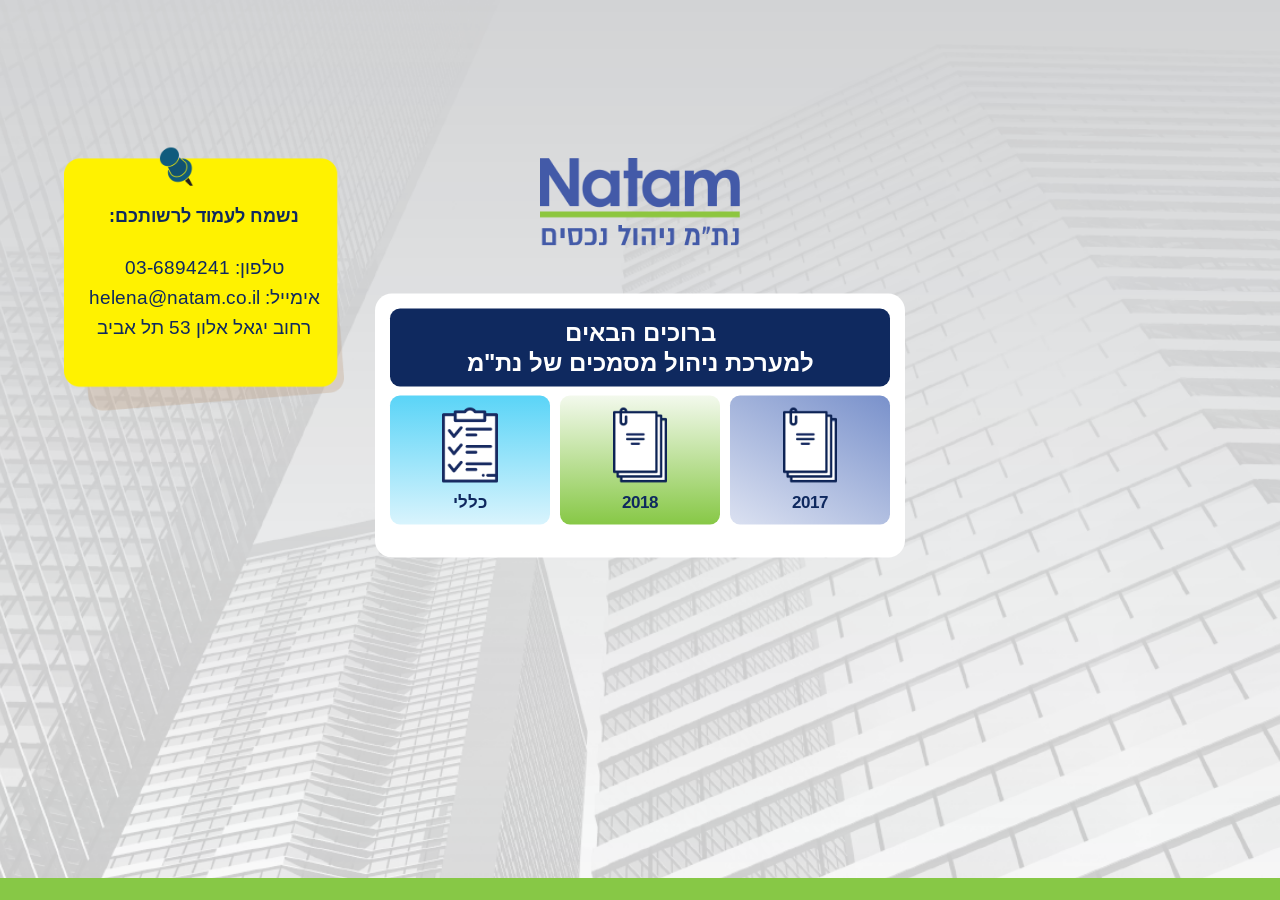
==== page2.html @ f27b5866 "some changes" ====
<html>
<head>

	<title>Natam</title>
	<meta name="viewport" content="width=device-width, initial-scale=1">
	<link href="https://fonts.googleapis.com/css?family=Arimo:400,700,700i&amp;subset=hebrew" rel="stylesheet">
	<link rel="stylesheet" type="text/css" href="css/styles.css">

</head>
<body class="aligner" style="background-image: url('img/BG_grey.png')">

	<div class="vertical-mid">
	
	<header class="logo-header">	
		<img src="img/natam.svg">
	</header>

	

	<div class="card card-s card--login">

		<header class="card__title">
			ברוכים הבאים<br>
			למערכת ניהול מסמכים של נת"מ
		</header>

		 <div class="clearfix">
		 	<div class="after-login-item grad-blue">
		 		<img class="item__icon" src="img/note_icon.png">
		 		<span class="item__title">כללי</span>
		 	</div>
		 	<div class="after-login-item grad-green-reverse">
		 		<img class="item__icon" src="img/file_icon.png">
		 		<span class="item__title">2018</span>
		 	</div>
		 	<div class="after-login-item grad-azzurro">
		 		<img class="item__icon" src="img/file_icon.png">
		 		<span class="item__title">2017</span>
		 	</div>
		 </div>

	</div>
	
	<div class="pin" style="background-image: url('img/pin.png');">
		<h2 class="pin__title">נשמח לעמוד לרשותכם:</h2>

		<p>טלפון: <a href="tel:03-6894241">03-6894241</a> </p>
		<p>אימייל: <a href="mailto:helena@natam.co.il">helena@natam.co.il</a> </p>
		<p>רחוב יגאל אלון 53 תל אביב</p>
	</div>
	</div>



</body>
</html>
---- css/styles.css ----
*, *:before, *:after {
	box-sizing: border-box;
}

html {
	direction: rtl;
}

body {
	font-family: 'Arimo', sans-serif;
	border-bottom: 22px solid #87c846;
	margin: 0;
	padding: 0;
	background-size: cover;
    background-position: center;
}

h1, h2,h3,h4,h5, h6, p {
	margin: 0;
	padding: 0;
}

/* #LOGO HEADER */
.logo-header {
	margin-bottom: 3rem;
}

.logo-header img {
	width: 200px;
}

.logo-header__title {
	font-size: 40px;
	position: relative;

}

.logo-header__title span {
	position: relative;
	color: #ffffff;
	font-size: 68px;
}

.logo-header__title--reverse span{
	color: #2c55ad;
	position: relative;
	font-size: 68px;
}


.logo-header__title--reverse span::after {
	content: "";
	position: absolute;
	height: 7px;
	background-color: #93cd57;
	width: 100%;
	left: 0;
    bottom: 0;
}

.logo-header__title span::after {
	content: "";
	position: absolute;
	height: 7px;
	background-color: #93cd57;
	width: 100%;
	left: 0;
    bottom: 0;
}

.logo-header__desc {
	color: white;
	font-weight: bold;
	font-size: 27px;
}
.logo-header__desc--reverse {
	color: #2c55ad;
	font-weight: bold;
	font-size: 27px;
}

.btn-green {
	border-radius: 10px;
	background-color: #87c846;
	border: none;
	color: white;
	padding: 7px 44px;
	font-size: 22px;
	color: rgb(255,255,255);
	font-family: "Arimo";
	font-weight: bold;
}

.card {
	border-radius: 17px;
	background-color: #ffffff;
	padding: 15px;
	margin: 0 auto;
}

.card__title {
	border-radius: 10px;
	background-color: #0f295f;
	color: white;
	text-align: center;
	font-size: 24px;
	padding: 9px 0;
	margin-bottom: 9px;
	color: rgb(255,255,255);
	font-family: "Arimo";
	font-weight: bold;
}

.max-width-950 {
	max-width: 950px;
}

.vertical-mid,
.vertical-mid-pg {
	vertical-align: middle;
    text-align: center;
    padding: 15px;
}



.vert-mid {
		top: 50%;
		left: 50%;
		transform: translate(-50%, -50%);
}

input {
	border-radius: 10px;
	border: none;
	padding: 12px;
	width: 100%;
	font-size: 1.1rem;
	background-image: linear-gradient(90deg, #7991cb 0%, #dbe1f1 100%);
	margin-bottom: 9px;
}
input::placeholder {
	color: #0f295f;
}
label {
	font-size: 13px;
	color: rgb(15,41,95);
	font-family: "Arimo";
}

.login-label label {
	    position: relative;
    padding: 0;
}

.login-label:after {
	    position: absolute;
    content: '';
    top: 50%;
    right: -45px;
    transform: translateY(-50%);
    width: 25px;
    height: 25px;
    border: 1px solid #fff;
        width: 20px;
    height: 20px;
    right: -35px;
}

form {
	margin: 0;
	padding: 0;
}

.card--login {
	max-width: 530px;
}

.card__footer {
	clear: both;
    display: table;
    width: 100%;
}

.card__check-wrap {
	
}

.card__btn-wrap {
	display: block;
}



.clearfix {
	clear: both;
    display: table;
    width: 100%;
}

.after-login-item {
    float: left;
    width: calc(33% - 5px);
    margin-right: 10px;
        padding: 12px;
}
.after-login-item:nth-of-type(3n) {
	margin-right: 0;
}

.red-item {
	 padding: 13px 0;
   
    margin: 0 14px;
    display: inline-block;
    margin-bottom: 25px;
   
}

.red-item h3{
	    margin-top: 10px;
}
.red-item__img {
	 width: 200px;
    height: 200px;
     background-color: red;
}

.item {
	padding: 12px 0;
    width: 155px;
    margin: 0 8px;
    display: inline-block;
    margin-bottom: 25px;
}

.item__icon {
    display: block;
    height: 75px;
    margin: 0 auto;
    margin-bottom: 10px;
}

.item__title {
	font-size: 17px;
	color: rgb(15,41,95);
	font-family: "Arimo";
	font-weight: bold;
	font-weight: 800;
}

.pin {
	height: 265px;
    width: 280px;
    object-fit: contain;
    background-repeat: no-repeat;
    background-size: 280px;
    padding: 57px 9px 0;
}

.card-s {
	padding-bottom: 33px;
}

.pin p,
.pin p a {
	font-size: 19px;
	color: rgb(15,41,95);
	font-family: "Arimo";
	margin-bottom: 7px;;
	text-decoration: none;
}

.pin__title {
	font-size: 18px;
	color: rgb(15,41,95);
	font-family: "Arimo";
	font-weight: bold;
	margin-bottom: 29px;
}

.grad-blue {
	border-radius: 10px;
	background-image: linear-gradient(0deg, #d9f4fd 0%, #5ad4f7 100%);
}

.grad-blue-reverse {
	border-radius: 10px;
	background-image: linear-gradient(0deg, #5ad4f7 0%, #d9f4fd 100%);
}

.grad-green {
	border-radius: 10px;
	background-image: linear-gradient(0deg, #f3f9ed 0%, #87c846 100%);
}

.grad-green-reverse {
	border-radius: 10px;
	background-image: linear-gradient(0deg, #87c846 0%, #f3f9ed 100%);
}

.grad-azzurro {
	border-radius: 10px;
	background-image: linear-gradient(30deg, #dbe1f1 0%, #7991cb 100%);
}

.grad-azzurro-reverse {

}

.grad-orange {
	border-radius: 10px;
	background-image: linear-gradient(0deg, #fffadc 0%, #fff185 100%);
}

.grad-orange-reverse {

}

.grad-red {

}

.grad-red-reverse {
	border-radius: 10px;
	background-image: linear-gradient(0deg, #ff9970 0%, #ff9970 0%, #fff2ec 100%);
}

@media only screen and (max-width: 1250px ) {
	.pin {
		margin: 0 auto;
   		margin-top: 20px;
	}
}

 

@media only screen and (min-width: 1250px ) {
		.pin {
			position: absolute;
		    left: 0;
		    top: 5px;
		}
			.vertical-mid {
		    vertical-align: middle;
		    text-align: center;
		    position: relative;
		    top: 50%;
			width: 90%;
		    left: 50%;
		    -webkit-transform: translate(-50%, -69%);
		    -ms-transform: translate(-50%, -69%);
		    transform: translate(50%, -69%);
		    right: 50%;
		}
		.vertical-mid-pg {
			vertical-align: middle;
		    text-align: center;
		    position: relative;
		    /* top: 50%; */
		    width: 90%;
		    bottom: 50%;
		    left: 50%;
		    -webkit-transform: translate(-50%, -69%);
		    -ms-transform: translate(-50%, -69%);
		    transform: translate(50%, 69%);
		    right: 50%;
	
		}
}

@media only screen and (max-width: 520px) {
	.btn-green {
	    width: 100%;
	}


}

@media only screen and (min-width: 520px) {
	.card__check-wrap {
		float: right;
		display: inline-block;
	}
	.card__btn-wrap {
		float: left;
    	text-align: left;
	}




}
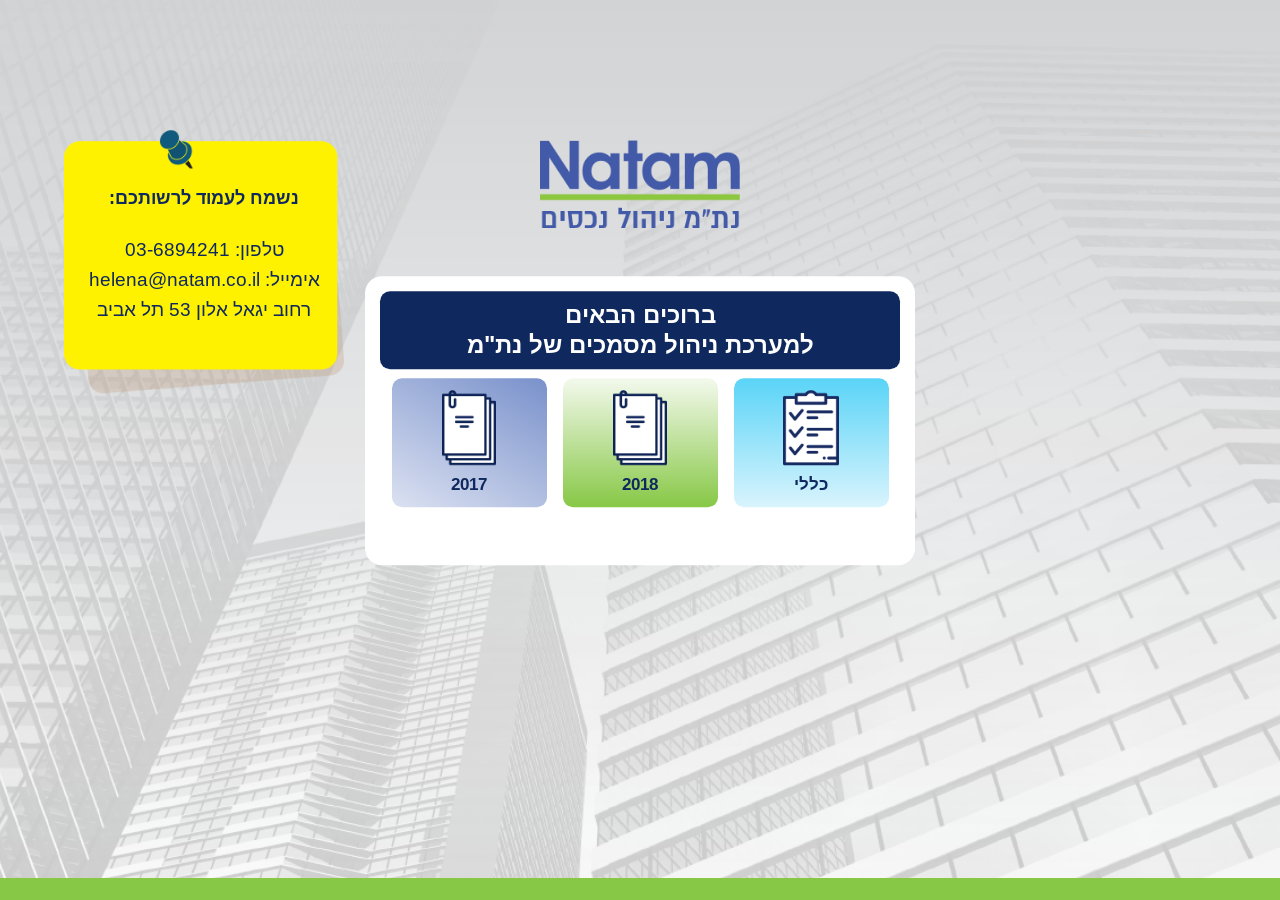
==== commit 08e625c7: "changes" ====
--- a/page2.html
+++ b/page2.html
@@ -17,7 +17,7 @@
 
 	
 
-	<div class="card card-s card--login">
+	<div class="card card-s max-55">
 
 		<header class="card__title">
 			ברוכים הבאים<br>
--- a/css/styles.css
+++ b/css/styles.css
@@ -109,6 +109,24 @@
 	color: rgb(255,255,255);
 	font-family: "Arimo";
 	font-weight: bold;
+}
+
+.login-inputs-wrap {
+position: relative;
+}
+
+.login-inputs-wrap img {
+    position: absolute;
+    right: 15px;
+    bottom: 0;
+    max-width: 30px;
+    top: 42%;
+    transform: translateY(-50%);
+}
+
+.login-inputs-wrap input {
+	position: relative;
+    padding-right: 60px;
 }
 
 .max-width-950 {
@@ -199,14 +217,13 @@
 }
 
 .after-login-item {
-    float: left;
-    width: calc(33% - 5px);
-    margin-right: 10px;
-        padding: 12px;
-}
-.after-login-item:nth-of-type(3n) {
-	margin-right: 0;
-}
+    padding: 12px 0;
+    width: 155px;
+    margin: 0 8px;
+    display: inline-block;
+    margin-bottom: 25px;
+}
+ 
 
 .red-item {
 	 padding: 13px 0;
@@ -325,6 +342,109 @@
 	border-radius: 10px;
 	background-image: linear-gradient(0deg, #ff9970 0%, #ff9970 0%, #fff2ec 100%);
 }
+
+
+
+
+
+
+.max-55 {
+	    max-width: 550px;
+}
+
+
+
+
+ 
+.checkbox {
+  position: relative;
+  display: flex;
+  align-items: center;
+}
+.checkbox + .checkbox {
+  margin-top: 0.5rem;
+}
+.checkbox-inline {
+  display: inline-flex;
+}
+.checkbox-inline + .checkbox-inline {
+  margin-top: 0;
+  margin-left: 1rem;
+}
+.checkbox-input {
+  position: absolute;
+  z-index: -1;
+  opacity: 0;
+}
+.checkbox-label {
+	padding-right: 2.5rem;
+  font-size: 1rem;
+  line-height: 2.5rem;
+  cursor: pointer;
+}
+.checkbox-label:empty {
+  min-width: 1rem;
+  min-height: 1.5rem;
+  padding-left: 0;
+}
+.checkbox-label::before {
+  content: "";
+  position: absolute;
+  top: 0.25rem;
+  right: 0;
+  box-sizing: border-box;
+  background: white center no-repeat;
+  background-size: 1.5rem;
+  transition: border-color 200ms linear, background-color 200ms linear;
+  width: 34px;
+height: 32px;
+border-radius: 4px;
+background-image: linear-gradient(90deg, #dbe1f1 0%, #7991cb 100%);
+}
+.checkbox-input:hover + .checkbox-label::before, .checkbox-input:focus + .checkbox-label::before {
+  border-color: mediumblue;
+}
+.checkbox-input:checked + .checkbox-label::before {
+  background-image: linear-gradient(90deg, #dbe1f1 0%, #7991cb 100%);
+}
+.checkbox-input:checked + .checkbox-label::after {
+     position: absolute;
+    content: '';
+        top: 13px;
+    width: 14px;
+    line-height: 14px;
+    height: 14px;
+    background: #103789;
+    z-index: 3;
+    right: 10px;
+    border-radius: 50%;
+	}
+.checkbox-input:checked:hover + .checkbox-label::before, .checkbox-input:checked:focus + .checkbox-label::before {
+  background-image: linear-gradient(90deg, #dbe1f1 0%, #7991cb 100%);
+}
+ 
+ 
+
+
+.mod-check:before { 
+width: 34px;
+height: 32px;
+border-radius: 4px;
+background-image: linear-gradient(90deg, #dbe1f1 0%, #7991cb 100%);
+}
+
+
+
+
+
+
+@media only screen and (max-width: 290px) {
+	.pin {
+		width: 100%;
+	}
+}
+
+
 
 @media only screen and (max-width: 1250px ) {
 	.pin {
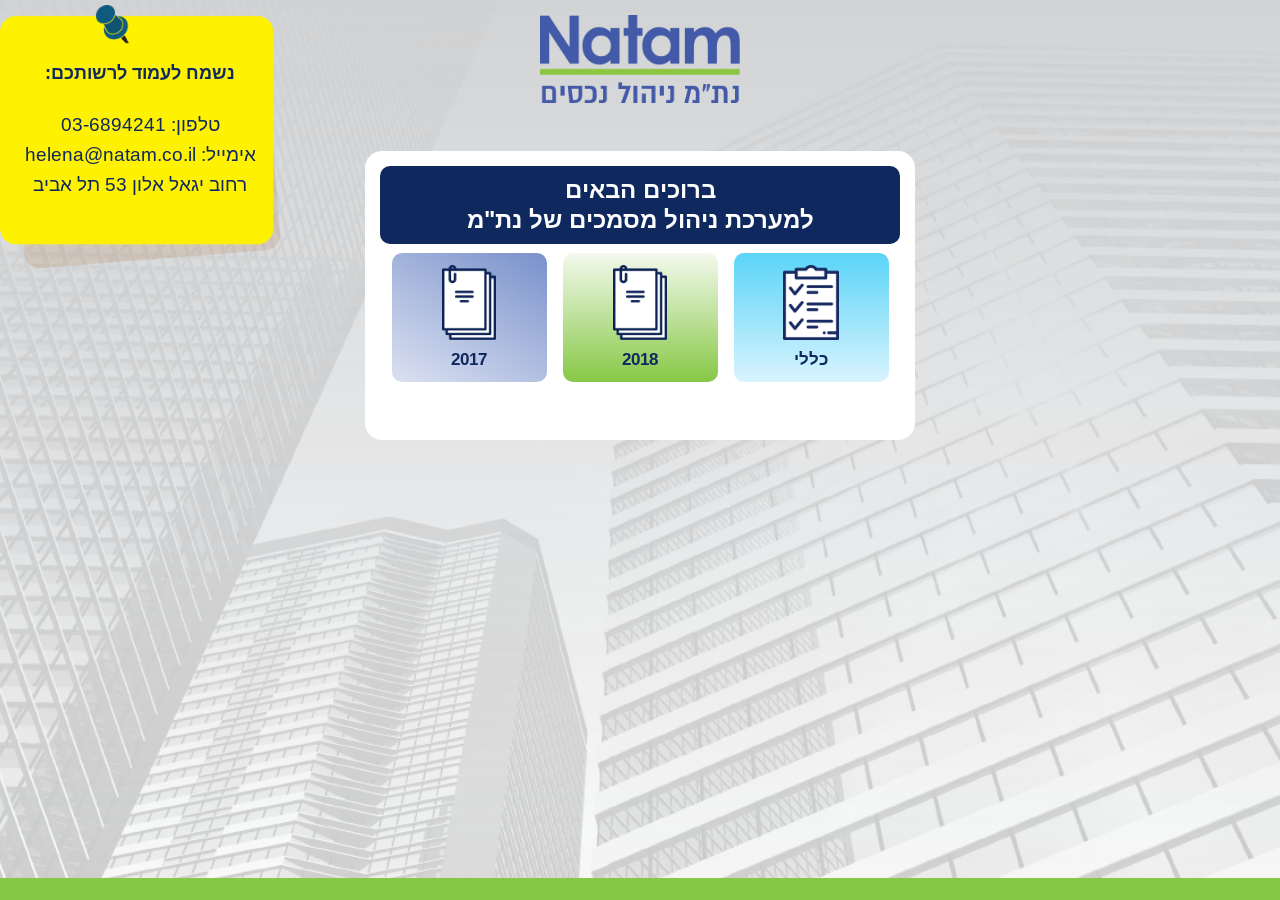
==== commit 185d0969: "save" ====
--- a/page2.html
+++ b/page2.html
@@ -8,6 +8,7 @@
 
 </head>
 <body class="aligner" style="background-image: url('img/BG_grey.png')">
+<div class="table">
 
 	<div class="vertical-mid">
 	
@@ -25,18 +26,18 @@
 		</header>
 
 		 <div class="clearfix">
-		 	<div class="after-login-item grad-blue">
+		 	<a href="#" class="after-login-item grad-blue">
 		 		<img class="item__icon" src="img/note_icon.png">
 		 		<span class="item__title">כללי</span>
-		 	</div>
-		 	<div class="after-login-item grad-green-reverse">
+		 	</a>
+		 	<a href="#" class="after-login-item grad-green-reverse">
 		 		<img class="item__icon" src="img/file_icon.png">
 		 		<span class="item__title">2018</span>
-		 	</div>
-		 	<div class="after-login-item grad-azzurro">
+		 	</a>
+		 	<a href="#" class="after-login-item grad-azzurro">
 		 		<img class="item__icon" src="img/file_icon.png">
 		 		<span class="item__title">2017</span>
-		 	</div>
+		 	</a>
 		 </div>
 
 	</div>
@@ -52,5 +53,6 @@
 
 
 
+</div>
 </body>
 </html>
--- a/css/styles.css
+++ b/css/styles.css
@@ -13,6 +13,12 @@
 	padding: 0;
 	background-size: cover;
     background-position: center;
+
+}
+
+.table {
+	    display: table;
+	    width: 100%;
 }
 
 h1, h2,h3,h4,h5, h6, p {
@@ -226,8 +232,8 @@
  
 
 .red-item {
-	 padding: 13px 0;
-   
+	padding: 13px 0;
+
     margin: 0 14px;
     display: inline-block;
     margin-bottom: 25px;
@@ -236,11 +242,14 @@
 
 .red-item h3{
 	    margin-top: 10px;
+	        color: rgb(15,41,95);
 }
 .red-item__img {
 	 width: 200px;
     height: 200px;
      background-color: red;
+     	background-size: cover;
+    background-position: center;
 }
 
 .item {
@@ -351,6 +360,8 @@
 .max-55 {
 	    max-width: 550px;
 }
+
+
 
 
 
@@ -433,8 +444,21 @@
 background-image: linear-gradient(90deg, #dbe1f1 0%, #7991cb 100%);
 }
 
-
-
+a{
+	text-decoration: none;
+}
+
+button {
+	border: 0;
+	outline: none;
+	cursor: pointer;
+}
+
+.text-res {
+	text-align: center;
+    padding-right: 10px;
+    padding-left: 10px;
+}
 
 
 
@@ -461,30 +485,23 @@
 		    left: 0;
 		    top: 5px;
 		}
-			.vertical-mid {
+		.vertical-mid {
 		    vertical-align: middle;
-		    text-align: center;
-		    position: relative;
-		    top: 50%;
-			width: 90%;
-		    left: 50%;
-		    -webkit-transform: translate(-50%, -69%);
-		    -ms-transform: translate(-50%, -69%);
-		    transform: translate(50%, -69%);
-		    right: 50%;
+    text-align: center;
+    position: relative;
+    
+    width: 90%;
+    display: table-cell;
+    vertical-align: middle;
 		}
 		.vertical-mid-pg {
 			vertical-align: middle;
-		    text-align: center;
-		    position: relative;
-		    /* top: 50%; */
-		    width: 90%;
-		    bottom: 50%;
-		    left: 50%;
-		    -webkit-transform: translate(-50%, -69%);
-		    -ms-transform: translate(-50%, -69%);
-		    transform: translate(50%, 69%);
-		    right: 50%;
+    text-align: center;
+    position: relative;
+    
+    width: 90%;
+    display: table-cell;
+    vertical-align: middle;
 	
 		}
 }
@@ -507,6 +524,12 @@
     	text-align: left;
 	}
 
+	.text-res {
+		text-align: right;
+	    padding-left: 50px;
+	    padding-right: 50px;
+	}
+
 
 
 
